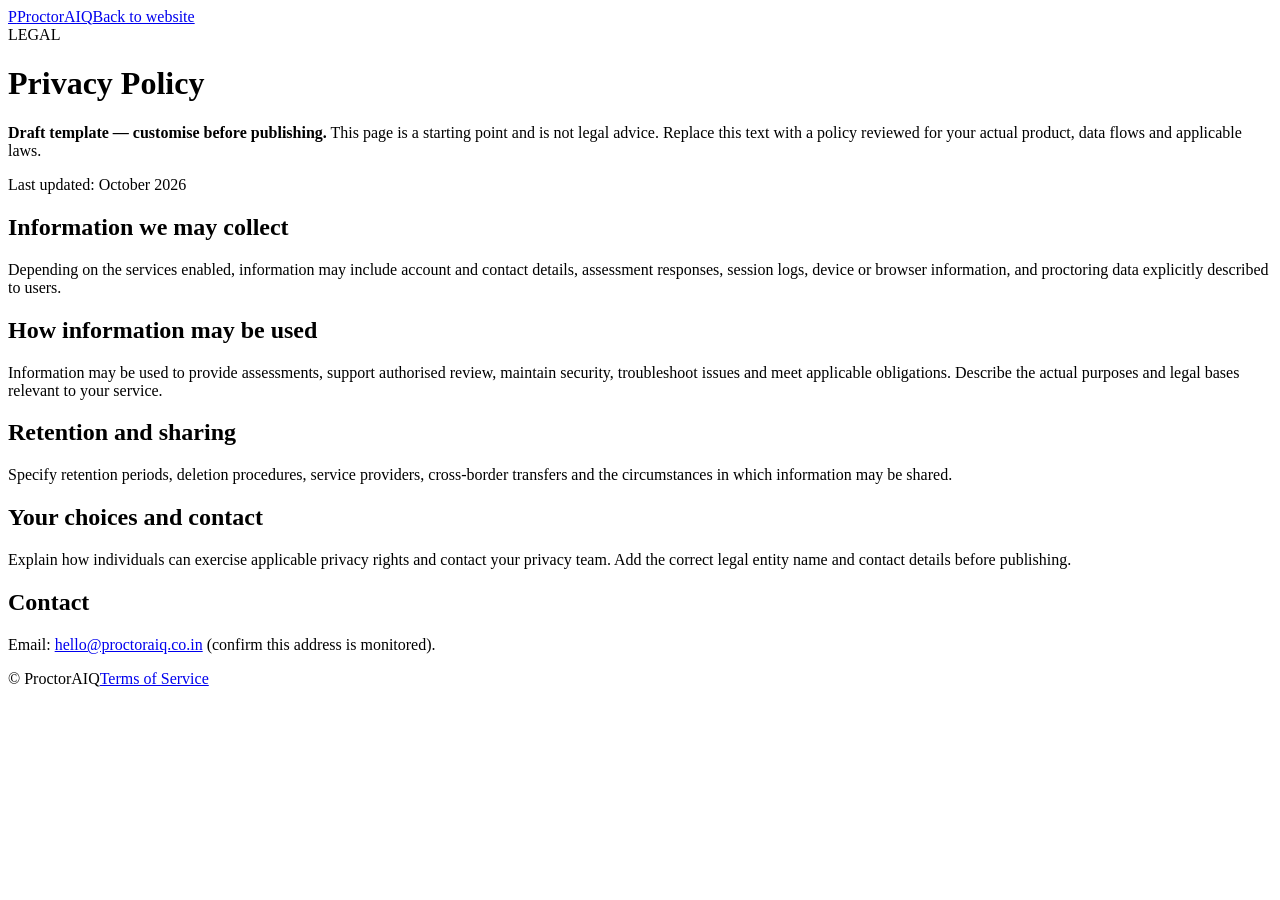
==== privacy.html @ 02107e9d "Add files via upload" ====
<!doctype html><html lang="en"><head><meta charset="utf-8"><meta name="viewport" content="width=device-width,initial-scale=1"><title>Privacy Policy | ProctorAIQ</title><link rel="stylesheet" href="assets/style.css"></head><body><header class="site-header"><a class="brand" href="index.html"><span class="brand-mark">P</span><span>Proctor<span class="brand-ai">AIQ</span></span></a><a class="btn btn-small" href="index.html">Back to website</a></header><main class="legal-page"><span class="eyebrow">LEGAL</span><h1>Privacy Policy</h1><p><b>Draft template — customise before publishing.</b> This page is a starting point and is not legal advice. Replace this text with a policy reviewed for your actual product, data flows and applicable laws.</p><p>Last updated: October 2026</p><h2>Information we may collect</h2><p>Depending on the services enabled, information may include account and contact details, assessment responses, session logs, device or browser information, and proctoring data explicitly described to users.</p><h2>How information may be used</h2><p>Information may be used to provide assessments, support authorised review, maintain security, troubleshoot issues and meet applicable obligations. Describe the actual purposes and legal bases relevant to your service.</p><h2>Retention and sharing</h2><p>Specify retention periods, deletion procedures, service providers, cross-border transfers and the circumstances in which information may be shared.</p><h2>Your choices and contact</h2><p>Explain how individuals can exercise applicable privacy rights and contact your privacy team. Add the correct legal entity name and contact details before publishing.</p><h2>Contact</h2><p>Email: <a href="mailto:hello@proctoraiq.co.in">hello@proctoraiq.co.in</a> (confirm this address is monitored).</p></main><footer class="footer"><div class="footer-bottom"><span>© <span id="year"></span> ProctorAIQ</span><a href="terms.html">Terms of Service</a></div></footer><script src="assets/script.js"></script></body></html>
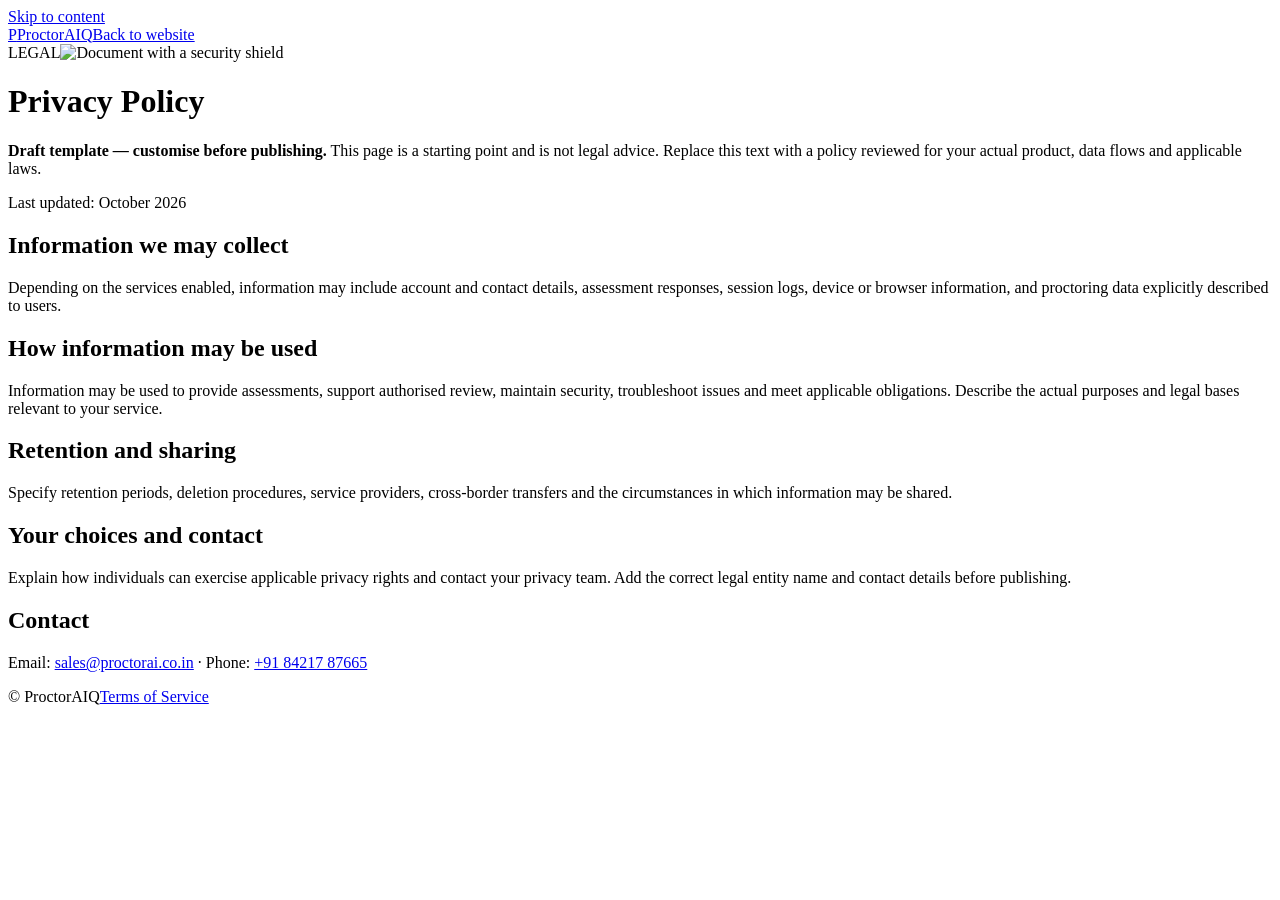
==== commit a667f261: "Add files via upload" ====
--- a/privacy.html
+++ b/privacy.html
@@ -1 +1,12 @@
-<!doctype html><html lang="en"><head><meta charset="utf-8"><meta name="viewport" content="width=device-width,initial-scale=1"><title>Privacy Policy | ProctorAIQ</title><link rel="stylesheet" href="assets/style.css"></head><body><header class="site-header"><a class="brand" href="index.html"><span class="brand-mark">P</span><span>Proctor<span class="brand-ai">AIQ</span></span></a><a class="btn btn-small" href="index.html">Back to website</a></header><main class="legal-page"><span class="eyebrow">LEGAL</span><h1>Privacy Policy</h1><p><b>Draft template — customise before publishing.</b> This page is a starting point and is not legal advice. Replace this text with a policy reviewed for your actual product, data flows and applicable laws.</p><p>Last updated: October 2026</p><h2>Information we may collect</h2><p>Depending on the services enabled, information may include account and contact details, assessment responses, session logs, device or browser information, and proctoring data explicitly described to users.</p><h2>How information may be used</h2><p>Information may be used to provide assessments, support authorised review, maintain security, troubleshoot issues and meet applicable obligations. Describe the actual purposes and legal bases relevant to your service.</p><h2>Retention and sharing</h2><p>Specify retention periods, deletion procedures, service providers, cross-border transfers and the circumstances in which information may be shared.</p><h2>Your choices and contact</h2><p>Explain how individuals can exercise applicable privacy rights and contact your privacy team. Add the correct legal entity name and contact details before publishing.</p><h2>Contact</h2><p>Email: <a href="mailto:hello@proctoraiq.co.in">hello@proctoraiq.co.in</a> (confirm this address is monitored).</p></main><footer class="footer"><div class="footer-bottom"><span>© <span id="year"></span> ProctorAIQ</span><a href="terms.html">Terms of Service</a></div></footer><script src="assets/script.js"></script></body></html>+<!doctype html><html lang="en"><head><meta charset="utf-8"><meta name="viewport" content="width=device-width,initial-scale=1,viewport-fit=cover">
+<title>Privacy Policy | ProctorAIQ</title>
+<meta name="description" content="How ProctorAIQ handles information in online assessments and proctoring.">
+<link rel="canonical" href="https://proctorai.co.in/privacy.html">
+<meta name="robots" content="index,follow,max-image-preview:large">
+<meta name="theme-color" content="#5438e8">
+<link rel="icon" href="data:image/svg+xml,%3Csvg xmlns='http://www.w3.org/2000/svg' viewBox='0 0 32 32'%3E%3Crect width='32' height='32' rx='9' fill='%235438e8'/%3E%3Ctext x='16' y='23' font-size='20' font-weight='800' text-anchor='middle' fill='white' font-family='Arial'%3EP%3C/text%3E%3C/svg%3E">
+<meta property="og:type" content="website"><meta property="og:site_name" content="ProctorAIQ"><meta property="og:locale" content="en_IN">
+<meta property="og:title" content="Privacy Policy | ProctorAIQ"><meta property="og:description" content="How ProctorAIQ handles information in online assessments and proctoring."><meta property="og:url" content="https://proctorai.co.in/privacy.html"><meta property="og:image" content="https://proctorai.co.in/assets/og-image.png">
+<meta name="twitter:card" content="summary_large_image"><meta name="twitter:title" content="Privacy Policy | ProctorAIQ"><meta name="twitter:description" content="How ProctorAIQ handles information in online assessments and proctoring."><meta name="twitter:image" content="https://proctorai.co.in/assets/og-image.png">
+<link rel="stylesheet" href="assets/style.css"></head><body>
+<a class="skip" href="#main">Skip to content</a><header class="site-header"><a class="brand" href="index.html"><span class="brand-mark">P</span><span>Proctor<span class="brand-ai">AIQ</span></span></a><a class="btn btn-small" href="index.html">Back to website</a></header><main class="legal-page" id="main"><span class="eyebrow">LEGAL</span><img class="legal-img" src="assets/img/legal.svg" alt="Document with a security shield" width="420" height="220" decoding="async"><h1>Privacy Policy</h1><p><b>Draft template — customise before publishing.</b> This page is a starting point and is not legal advice. Replace this text with a policy reviewed for your actual product, data flows and applicable laws.</p><p>Last updated: October 2026</p><h2>Information we may collect</h2><p>Depending on the services enabled, information may include account and contact details, assessment responses, session logs, device or browser information, and proctoring data explicitly described to users.</p><h2>How information may be used</h2><p>Information may be used to provide assessments, support authorised review, maintain security, troubleshoot issues and meet applicable obligations. Describe the actual purposes and legal bases relevant to your service.</p><h2>Retention and sharing</h2><p>Specify retention periods, deletion procedures, service providers, cross-border transfers and the circumstances in which information may be shared.</p><h2>Your choices and contact</h2><p>Explain how individuals can exercise applicable privacy rights and contact your privacy team. Add the correct legal entity name and contact details before publishing.</p><h2>Contact</h2><p>Email: <a href="mailto:sales@proctorai.co.in">sales@proctorai.co.in</a> · Phone: <a href="tel:+918421787665">+91 84217 87665</a></p></main><footer class="footer"><div class="footer-bottom"><span>© <span id="year"></span> ProctorAIQ</span><a href="terms.html">Terms of Service</a></div></footer><script src="assets/script.js" defer></script></body></html>
